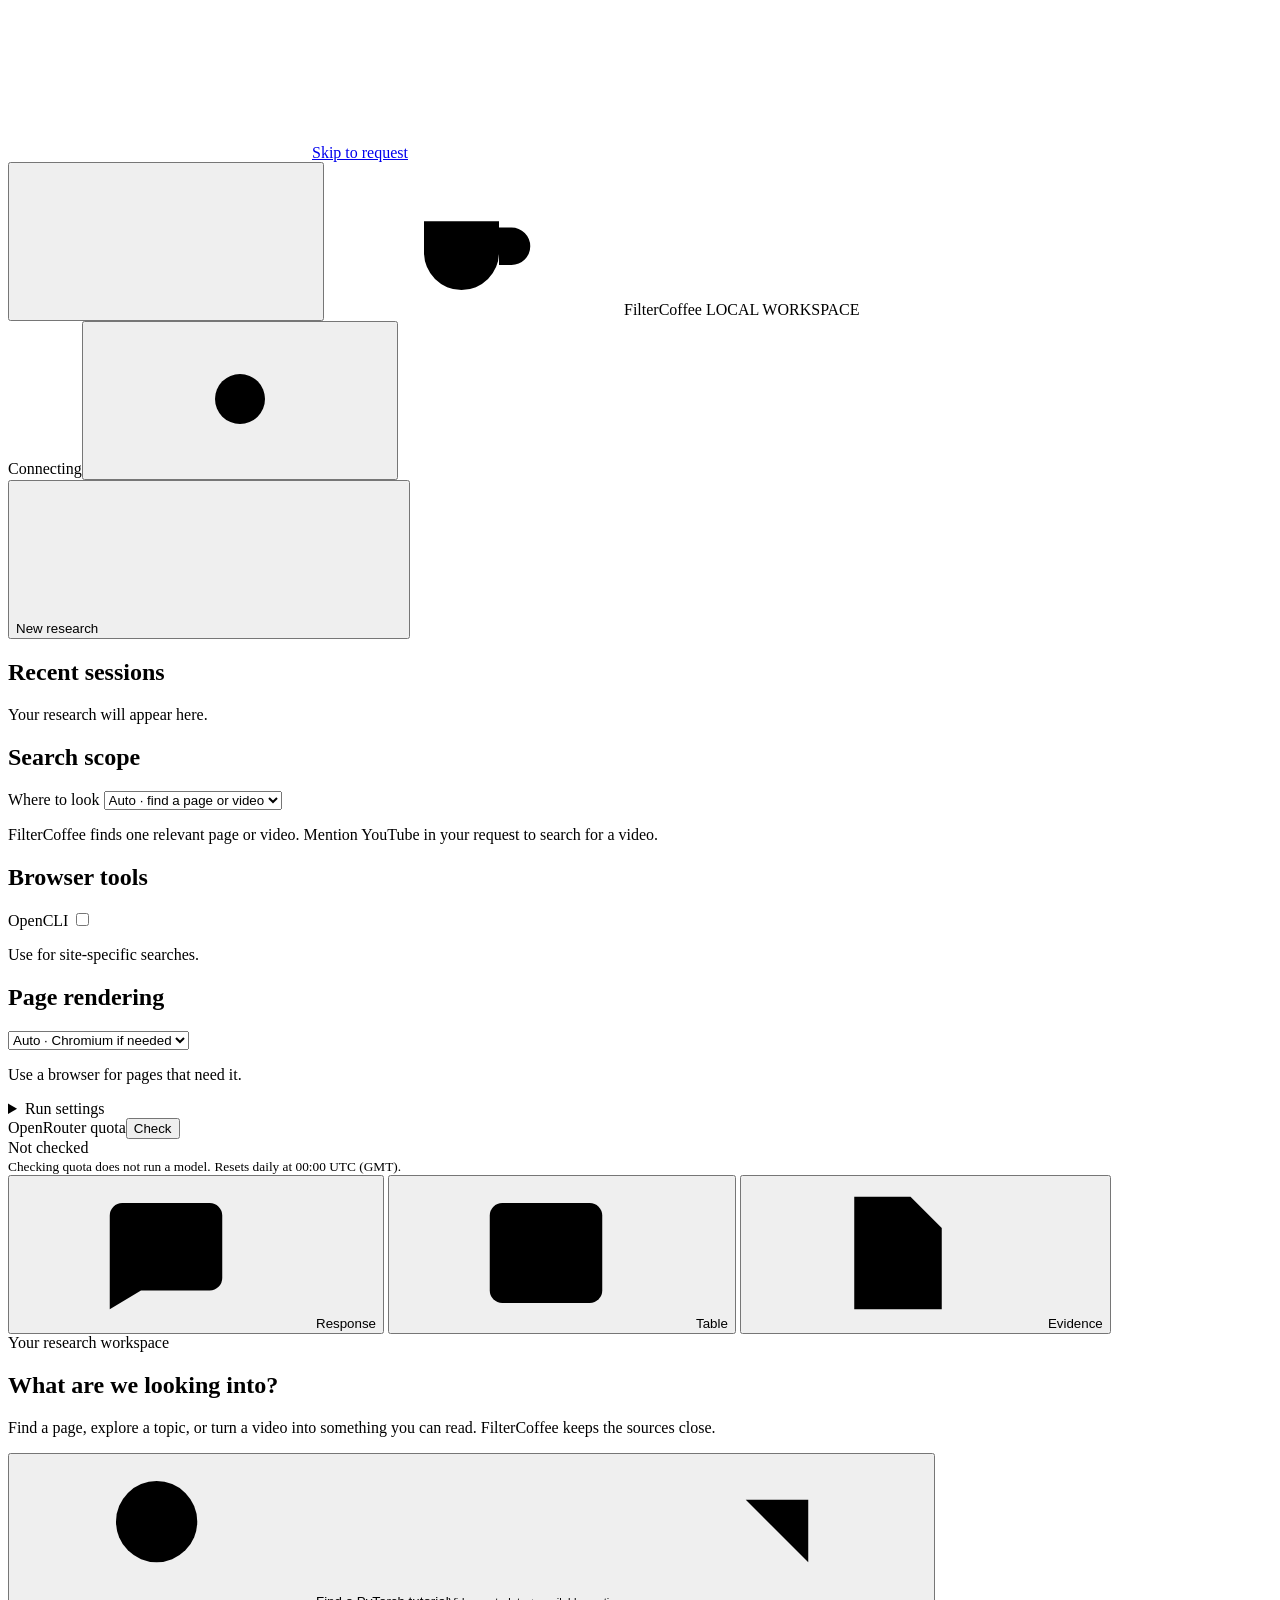
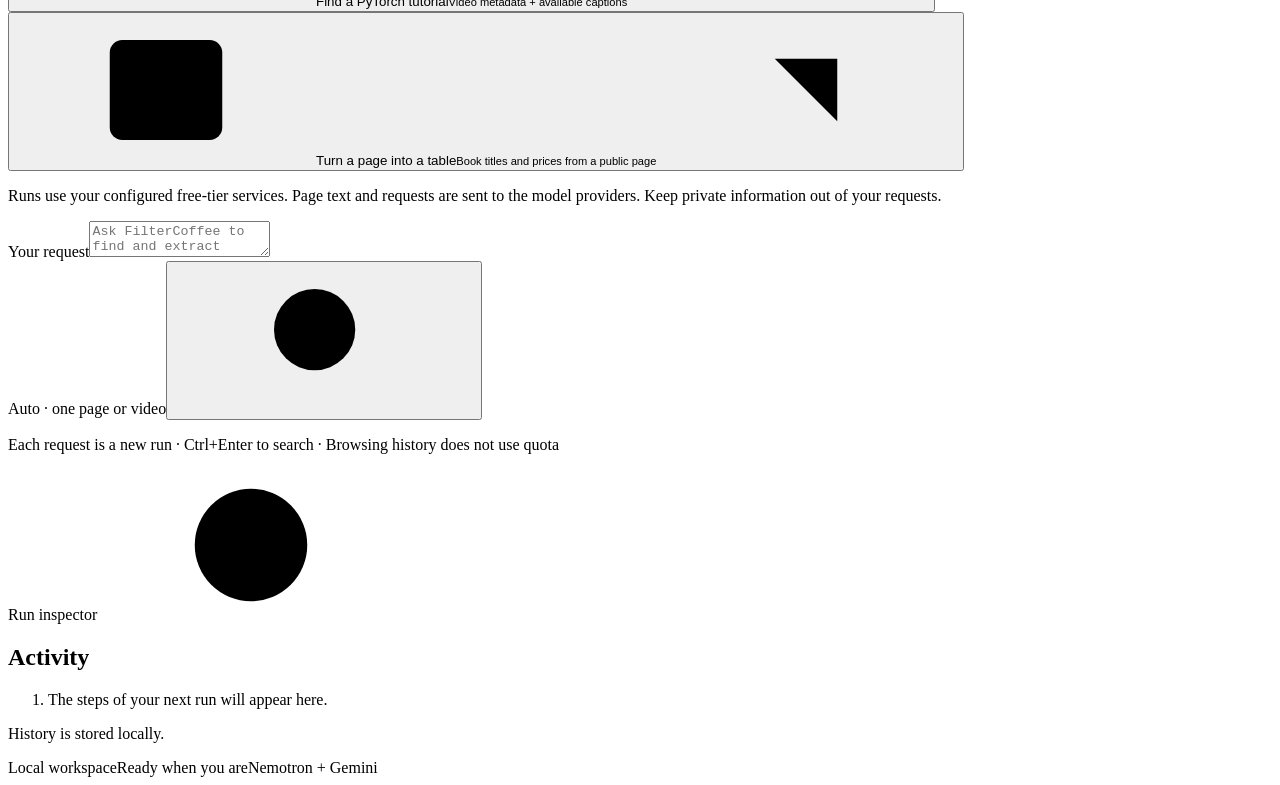
==== scout/web_assets/index.html @ 41fb4163 "implemented working webapp frontend" ====
<!doctype html>
<html lang="en">
  <head>
    <meta charset="utf-8" />
    <meta name="viewport" content="width=device-width, initial-scale=1" />
    <meta name="color-scheme" content="dark light" />
    <title>FilterCoffee · research workspace</title>
    <link rel="icon" href="/favicon.svg" type="image/svg+xml" />
    <link rel="stylesheet" href="/styles.css" />
    <script src="/app.js" defer></script>
  </head>
  <body>
    <svg class="icon-library" aria-hidden="true">
      <defs>
        <symbol id="i-cup" viewBox="0 0 24 24">
          <path
            d="M4 9h12v5a6 6 0 0 1-12 0Zm12 1h2a3 3 0 1 1 0 6h-2M3 22h16M7 2v3M12 2v3"
          />
        </symbol>
        <symbol id="i-search" viewBox="0 0 24 24">
          <circle cx="10.5" cy="10.5" r="6.5" />
          <path d="m16 16 5 5" />
        </symbol>
        <symbol id="i-plus" viewBox="0 0 24 24">
          <path d="M12 5v14M5 12h14" />
        </symbol>
        <symbol id="i-chat" viewBox="0 0 24 24">
          <path
            d="M5 4h14a2 2 0 0 1 2 2v10a2 2 0 0 1-2 2H8l-5 3V6a2 2 0 0 1 2-2Z"
          />
        </symbol>
        <symbol id="i-table" viewBox="0 0 24 24">
          <rect x="3" y="4" width="18" height="16" rx="2" />
          <path d="M3 10h18M10 10v10" />
        </symbol>
        <symbol id="i-file" viewBox="0 0 24 24">
          <path d="M14 3H5v18h14V8ZM14 3v5h5M8 12h8M8 16h6" />
        </symbol>
        <symbol id="i-arrow" viewBox="0 0 24 24">
          <path d="M7 17 17 7M7 7h10v10" />
        </symbol>
        <symbol id="i-theme" viewBox="0 0 24 24">
          <circle cx="12" cy="12" r="4" />
          <path
            d="M12 2v2m0 16v2M2 12h2m16 0h2M5 5l1.5 1.5m11 11L19 19M5 19l1.5-1.5m11-11L19 5"
          />
        </symbol>
        <symbol id="i-menu" viewBox="0 0 24 24">
          <path d="M4 6h16M4 12h16M4 18h16" />
        </symbol>
        <symbol id="i-copy" viewBox="0 0 24 24">
          <rect x="8" y="8" width="12" height="13" rx="2" />
          <path d="M5 16H3V3h13v2" />
        </symbol>
        <symbol id="i-download" viewBox="0 0 24 24">
          <path d="M12 3v12m-5-5 5 5 5-5M4 17v4h16v-4" />
        </symbol>
        <symbol id="i-check" viewBox="0 0 24 24">
          <path d="m5 12 4 4L19 6" />
        </symbol>
        <symbol id="i-info" viewBox="0 0 24 24">
          <circle cx="12" cy="12" r="9" />
          <path d="M12 11v6M12 7h.01" />
        </symbol>
      </defs>
    </svg>
    <a class="skip" href="#request">Skip to request</a>
    <header class="brandbar">
      <div class="brand">
        <button
          class="icon-button mobile-menu"
          id="menu-toggle"
          aria-label="Show workspace controls"
          aria-expanded="false"
          aria-controls="sidebar"
        >
          <svg><use href="#i-menu" /></svg></button
        ><svg class="mark" aria-hidden="true"><use href="#i-cup" /></svg
        >FilterCoffee
        <span class="pill">LOCAL WORKSPACE</span>
      </div>
      <div class="top-actions">
        <span class="connection" id="connection"
          ><i class="dot"></i> Connecting</span
        ><button
          id="theme"
          class="icon-button"
          aria-label="Switch to light mode"
          title="Switch theme"
        >
          <svg><use href="#i-theme" /></svg>
        </button>
      </div>
    </header>
    <div class="workspace">
      <aside class="left" id="sidebar" aria-label="Workspace controls">
        <button class="new" id="new-run">
          New research <svg aria-hidden="true"><use href="#i-plus" /></svg>
        </button>
        <section>
          <h2 class="section-label">Recent sessions</h2>
          <div id="history">
            <p class="subtle">Your research will appear here.</p>
          </div>
        </section>
        <section class="settings">
          <h2 class="section-label">Search scope</h2>
          <label class="field-label" for="mode">Where to look</label>
          <select id="mode">
            <option value="auto">Auto · find a page or video</option>
            <option value="sources">Choose sources</option>
            <option value="url">Read a specific URL</option>
            <option value="manual">Import saved page</option>
          </select>
          <p class="subtle" id="scope-help">
            FilterCoffee finds one relevant page or video. Mention YouTube in
            your request to search for a video.
          </p>
          <div id="source-options" hidden>
            <label class="switch-row"
              >Web
              <input
                type="checkbox"
                value="web"
                class="source-toggle"
                checked /><span class="switch-track" aria-hidden="true"></span
            ></label>
            <label class="switch-row"
              >GitHub
              <input
                type="checkbox"
                value="github"
                class="source-toggle" /><span
                class="switch-track"
                aria-hidden="true"
              ></span
            ></label>
            <label class="switch-row"
              >Hacker News
              <input type="checkbox" value="hn" class="source-toggle" /><span
                class="switch-track"
                aria-hidden="true"
              ></span
            ></label>
            <label class="switch-row"
              >Stack Exchange
              <input
                type="checkbox"
                value="stackexchange"
                class="source-toggle" /><span
                class="switch-track"
                aria-hidden="true"
              ></span
            ></label>
            <label class="switch-row"
              >Bluesky
              <input
                type="checkbox"
                value="bluesky"
                class="source-toggle" /><span
                class="switch-track"
                aria-hidden="true"
              ></span
            ></label>
            <label class="switch-row"
              >YouTube
              <input
                type="checkbox"
                value="youtube"
                class="source-toggle" /><span
                class="switch-track"
                aria-hidden="true"
              ></span
            ></label>
            <p class="subtle">
              Combine public research sources, or choose YouTube on its own.
            </p>
          </div>
          <div id="url-options" hidden>
            <label class="field-label" for="page-url">Public page URL</label
            ><input
              id="page-url"
              type="url"
              placeholder="https://example.com/page"
              maxlength="2000"
            />
          </div>
          <div id="import-options" hidden>
            <label class="field-label" for="import-file"
              >Saved text or HTML · up to 5 MiB</label
            ><input
              id="import-file"
              type="file"
              accept=".txt,.md,.markdown,.html,.htm"
            /><label class="field-label" for="citation-url"
              >Original URL (optional)</label
            ><input id="citation-url" type="url" placeholder="https://…" />
          </div>
        </section>
        <section class="settings">
          <h2 class="section-label">Browser tools</h2>
          <label class="switch-row"
            >OpenCLI <input id="opencli" type="checkbox" /><span
              class="switch-track"
              aria-hidden="true"
            ></span
          ></label>
          <p class="subtle" id="opencli-help">
            Use for site-specific searches.
          </p>
        </section>
        <section class="settings">
          <h2 class="section-label" id="rendering-heading">Page rendering</h2>
          <select id="browser" aria-labelledby="rendering-heading">
            <option value="auto">Auto · Chromium if needed</option>
            <option value="off">No browser</option>
            <option value="chromium">Force Chromium</option>
            <option value="cloak">Force CloakBrowser</option>
          </select>
          <p class="subtle">Use a browser for pages that need it.</p>
        </section>
        <details class="settings advanced">
          <summary>Run settings</summary>
          <label class="field-label" for="max-items">Maximum rows</label
          ><input
            id="max-items"
            type="number"
            min="1"
            max="100"
            value="5"
          /><label class="field-label" for="source-limit"
            >Hits per research source</label
          ><input
            id="source-limit"
            type="number"
            min="1"
            max="10"
            value="5"
          /><label class="check-row"
            ><input id="refresh" type="checkbox" /> Bypass cached results</label
          >
        </details>
        <div class="quota">
          <div class="quota-line">
            <span>OpenRouter quota</span
            ><button id="quota-refresh" class="text-button">Check</button>
          </div>
          <div id="quota-value">Not checked</div>
          <meter id="quota-meter" min="0" max="50" value="0" hidden></meter
          ><small id="quota-note">Checking quota does not run a model.</small>
          <small id="quota-reset">Resets daily at 00:00 UTC (GMT).</small>
        </div>
      </aside>
      <main id="main">
        <nav class="tabs" role="tablist" aria-label="Result views">
          <button
            class="tab"
            id="response-tab"
            role="tab"
            aria-selected="true"
            aria-controls="response"
          >
            <svg aria-hidden="true"><use href="#i-chat" /></svg>Response
          </button>
          <button
            class="tab"
            id="table-tab"
            role="tab"
            aria-selected="false"
            aria-controls="table"
            tabindex="-1"
          >
            <svg aria-hidden="true"><use href="#i-table" /></svg>Table
          </button>
          <button
            class="tab"
            id="evidence-tab"
            role="tab"
            aria-selected="false"
            aria-controls="evidence"
            tabindex="-1"
          >
            <svg aria-hidden="true"><use href="#i-file" /></svg>Evidence
          </button>
        </nav>
        <div class="conversation" id="conversation">
          <section id="welcome">
            <div class="eyebrow">Your research workspace</div>
            <h1>What are we looking into?</h1>
            <p class="welcome-copy">
              Find a page, explore a topic, or turn a video into something you
              can read. FilterCoffee keeps the sources close.
            </p>
            <div class="suggestions">
              <button
                data-example="Find me a YouTube video about PyTorch tutorials and extract its title, channel, upload date, and available captions."
              >
                <svg aria-hidden="true"><use href="#i-search" /></svg
                ><span
                  >Find a PyTorch tutorial<small
                    >Video metadata + available captions</small
                  ></span
                ><svg aria-hidden="true"><use href="#i-arrow" /></svg></button
              ><button
                data-example="Read https://books.toscrape.com/ and extract each book's title and price."
              >
                <svg aria-hidden="true"><use href="#i-table" /></svg
                ><span
                  >Turn a page into a table<small
                    >Book titles and prices from a public page</small
                  ></span
                ><svg aria-hidden="true"><use href="#i-arrow" /></svg>
              </button>
            </div>
            <p class="privacy-note">
              Runs use your configured free-tier services. Page text and
              requests are sent to the model providers. Keep private information
              out of your requests.
            </p>
          </section>
          <div id="run-heading" hidden>
            <div class="eyebrow" id="run-label">Research</div>
            <h1 class="question" id="question"></h1>
            <div class="query-meta" id="query-meta"></div>
            <div class="rule"></div>
          </div>
          <div id="run-status" role="status" aria-live="polite" hidden></div>
          <div id="error" class="error-box" role="alert" hidden></div>
          <section
            id="response"
            role="tabpanel"
            aria-labelledby="response-tab"
          ></section>
          <section
            id="table"
            role="tabpanel"
            aria-labelledby="table-tab"
            hidden
          ></section>
          <section
            id="evidence"
            role="tabpanel"
            aria-labelledby="evidence-tab"
            hidden
          ></section>
        </div>
        <div class="composer-area">
          <form id="composer" class="composer">
            <label for="request">Your request</label
            ><textarea
              id="request"
              rows="2"
              maxlength="6000"
              placeholder="Ask FilterCoffee to find and extract something…"
              required
            ></textarea>
            <div class="composer-bottom">
              <span id="composer-scope">Auto · one page or video</span
              ><button
                id="submit"
                class="search-button"
                type="submit"
                aria-label="Start research"
                title="Start research (Ctrl+Enter)"
              >
                <svg aria-hidden="true"><use href="#i-search" /></svg>
              </button>
            </div>
            <p id="form-error" class="form-error" role="alert" hidden></p>
          </form>
          <p class="composer-note">
            Each request is a new run · Ctrl+Enter to search · Browsing history
            does not use quota
          </p>
        </div>
      </main>
      <aside class="right" aria-label="Run inspector">
        <div class="inspector-title">
          Run inspector <svg aria-hidden="true"><use href="#i-info" /></svg>
        </div>
        <h2 class="section-label">Activity</h2>
        <ol id="activity" class="trace">
          <li class="muted">The steps of your next run will appear here.</li>
        </ol>
        <div id="metrics" class="metrics"></div>
        <section id="exports" hidden>
          <h2 class="section-label">Keep your findings</h2>
          <button id="copy" class="tiny-button">
            <svg aria-hidden="true"><use href="#i-copy" /></svg>Copy Markdown</button
          ><button id="json-export" class="tiny-button">
            <svg aria-hidden="true"><use href="#i-download" /></svg>Download
            JSON</button
          ><button id="csv-export" class="tiny-button">
            <svg aria-hidden="true"><use href="#i-download" /></svg>Download CSV
          </button>
        </section>
        <details id="diagnostics" hidden>
          <summary>Model calls &amp; warnings</summary>
          <div id="diagnostic-content"></div>
        </details>
        <p class="local-note">History is stored locally.</p>
      </aside>
    </div>
    <footer class="statusbar">
      <span><i class="dot"></i> Local workspace</span
      ><span id="footer-status">Ready when you are</span
      ><span>Nemotron + Gemini</span>
    </footer>
    <div id="toast" class="toast" role="status" hidden></div>
  </body>
</html>
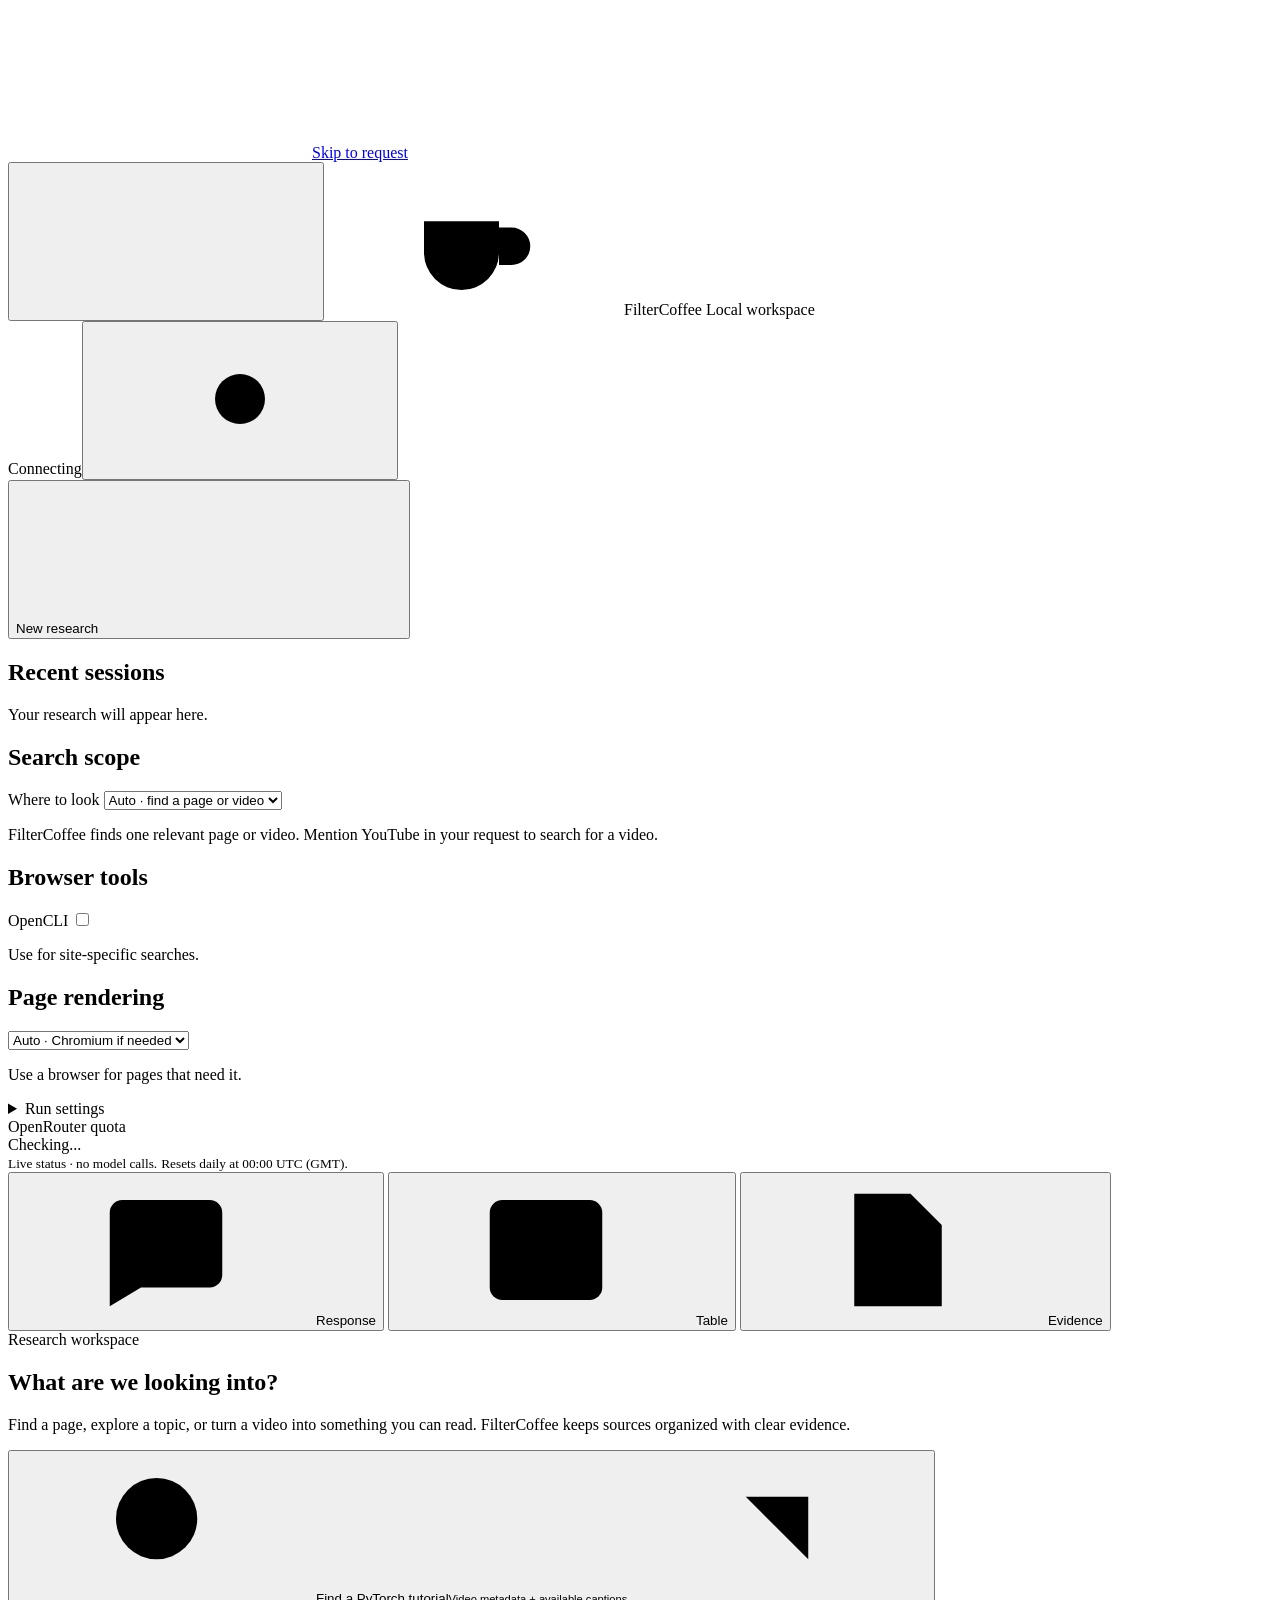
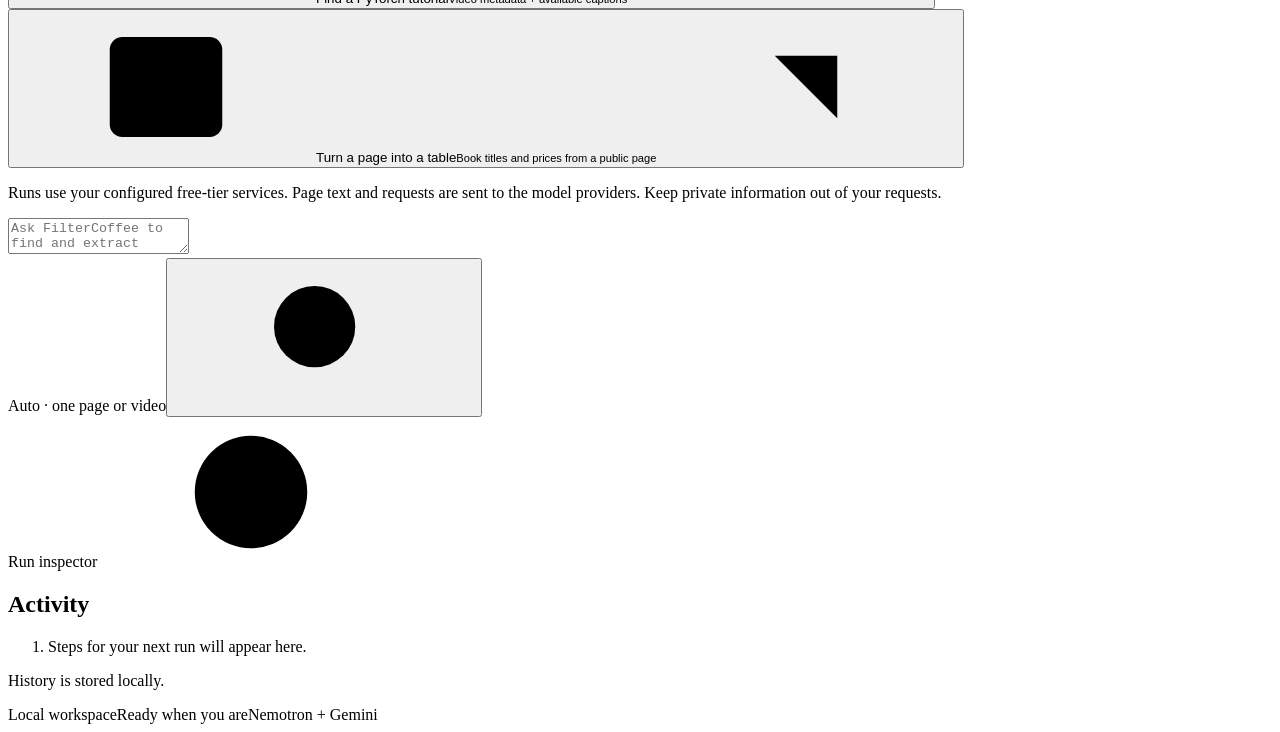
==== commit 1f0be7f2: "minor ui changes" ====
--- a/scout/web_assets/index.html
+++ b/scout/web_assets/index.html
@@ -77,7 +77,7 @@
           <svg><use href="#i-menu" /></svg></button
         ><svg class="mark" aria-hidden="true"><use href="#i-cup" /></svg
         >FilterCoffee
-        <span class="pill">LOCAL WORKSPACE</span>
+        <span class="pill">Local workspace</span>
       </div>
       <div class="top-actions">
         <span class="connection" id="connection"
@@ -242,12 +242,11 @@
         </details>
         <div class="quota">
           <div class="quota-line">
-            <span>OpenRouter quota</span
-            ><button id="quota-refresh" class="text-button">Check</button>
-          </div>
-          <div id="quota-value">Not checked</div>
+            <span>OpenRouter quota</span>
+          </div>
+          <div id="quota-value">Checking...</div>
           <meter id="quota-meter" min="0" max="50" value="0" hidden></meter
-          ><small id="quota-note">Checking quota does not run a model.</small>
+          ><small id="quota-note">Live status · no model calls.</small>
           <small id="quota-reset">Resets daily at 00:00 UTC (GMT).</small>
         </div>
       </aside>
@@ -285,11 +284,12 @@
         </nav>
         <div class="conversation" id="conversation">
           <section id="welcome">
-            <div class="eyebrow">Your research workspace</div>
+            <div class="eyebrow">Research workspace</div>
             <h1>What are we looking into?</h1>
             <p class="welcome-copy">
               Find a page, explore a topic, or turn a video into something you
-              can read. FilterCoffee keeps the sources close.
+              can read. FilterCoffee keeps sources organized with clear
+              evidence.
             </p>
             <div class="suggestions">
               <button
@@ -346,12 +346,12 @@
         </div>
         <div class="composer-area">
           <form id="composer" class="composer">
-            <label for="request">Your request</label
-            ><textarea
+            <textarea
               id="request"
               rows="2"
               maxlength="6000"
               placeholder="Ask FilterCoffee to find and extract something…"
+              aria-label="Your request"
               required
             ></textarea>
             <div class="composer-bottom">
@@ -368,10 +368,6 @@
             </div>
             <p id="form-error" class="form-error" role="alert" hidden></p>
           </form>
-          <p class="composer-note">
-            Each request is a new run · Ctrl+Enter to search · Browsing history
-            does not use quota
-          </p>
         </div>
       </main>
       <aside class="right" aria-label="Run inspector">
@@ -380,11 +376,11 @@
         </div>
         <h2 class="section-label">Activity</h2>
         <ol id="activity" class="trace">
-          <li class="muted">The steps of your next run will appear here.</li>
+          <li class="muted">Steps for your next run will appear here.</li>
         </ol>
         <div id="metrics" class="metrics"></div>
         <section id="exports" hidden>
-          <h2 class="section-label">Keep your findings</h2>
+          <h2 class="section-label">Export findings</h2>
           <button id="copy" class="tiny-button">
             <svg aria-hidden="true"><use href="#i-copy" /></svg>Copy Markdown</button
           ><button id="json-export" class="tiny-button">
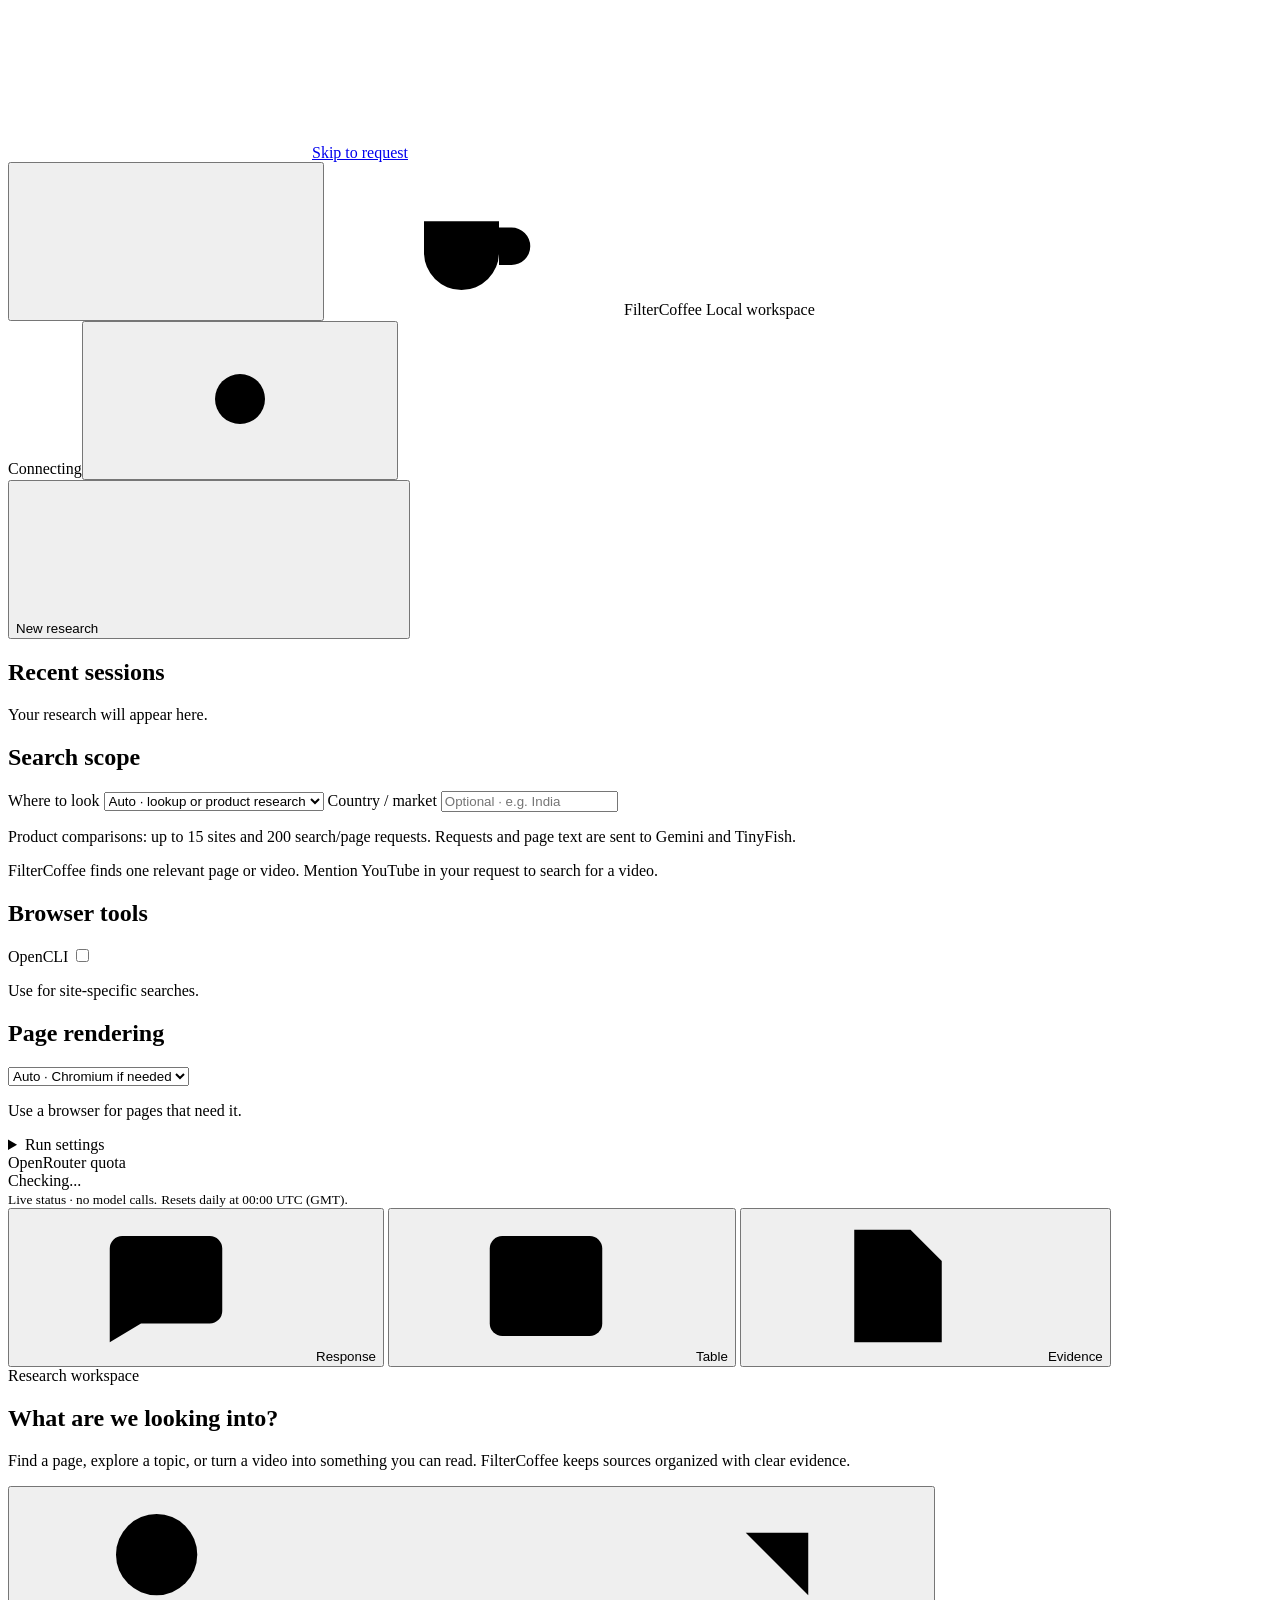
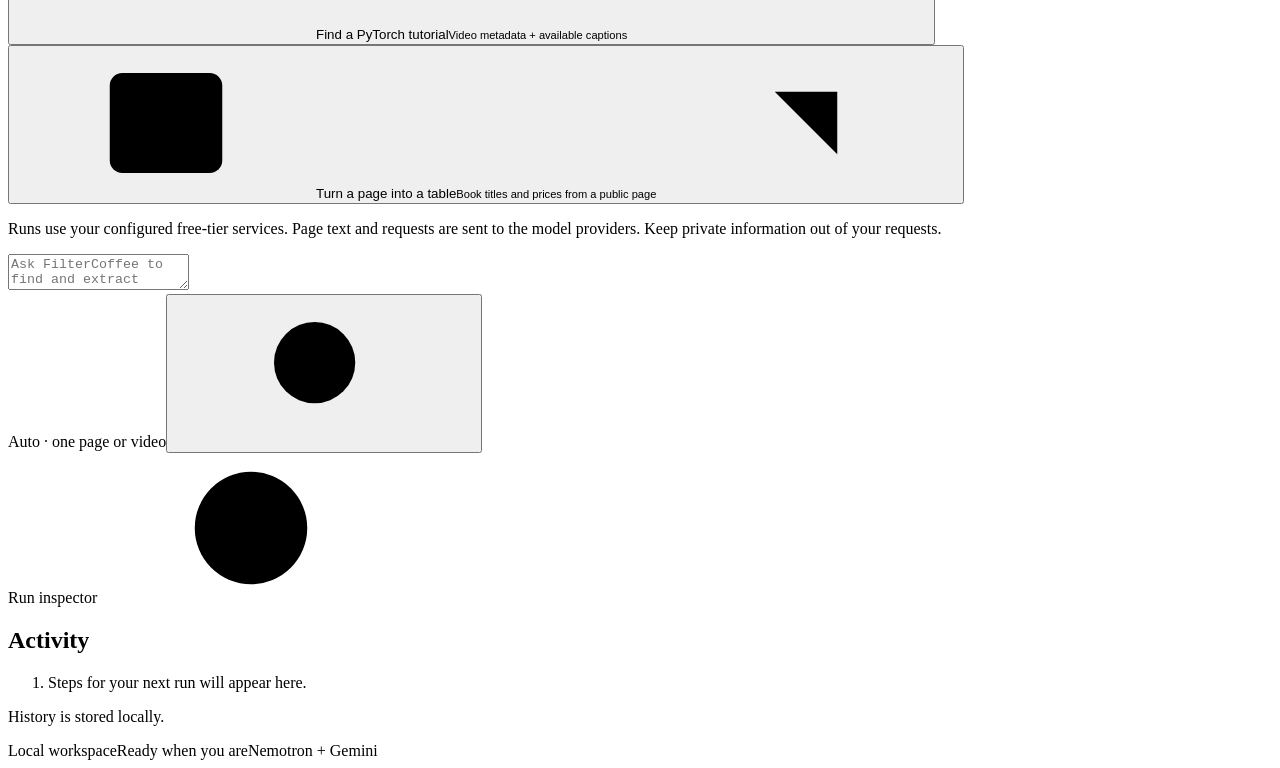
==== commit ad0d8201: "implemented multi page researcg" ====
--- a/scout/web_assets/index.html
+++ b/scout/web_assets/index.html
@@ -107,11 +107,14 @@
           <h2 class="section-label">Search scope</h2>
           <label class="field-label" for="mode">Where to look</label>
           <select id="mode">
-            <option value="auto">Auto · find a page or video</option>
+            <option value="auto">Auto · lookup or product research</option>
             <option value="sources">Choose sources</option>
             <option value="url">Read a specific URL</option>
             <option value="manual">Import saved page</option>
           </select>
+          <label class="field-label" for="country">Country / market</label>
+          <input id="country" type="text" maxlength="80" placeholder="Optional · e.g. India" autocomplete="country-name" />
+          <p class="subtle">Product comparisons: up to 15 sites and 200 search/page requests. Requests and page text are sent to Gemini and TinyFish.</p>
           <p class="subtle" id="scope-help">
             FilterCoffee finds one relevant page or video. Mention YouTube in
             your request to search for a video.
